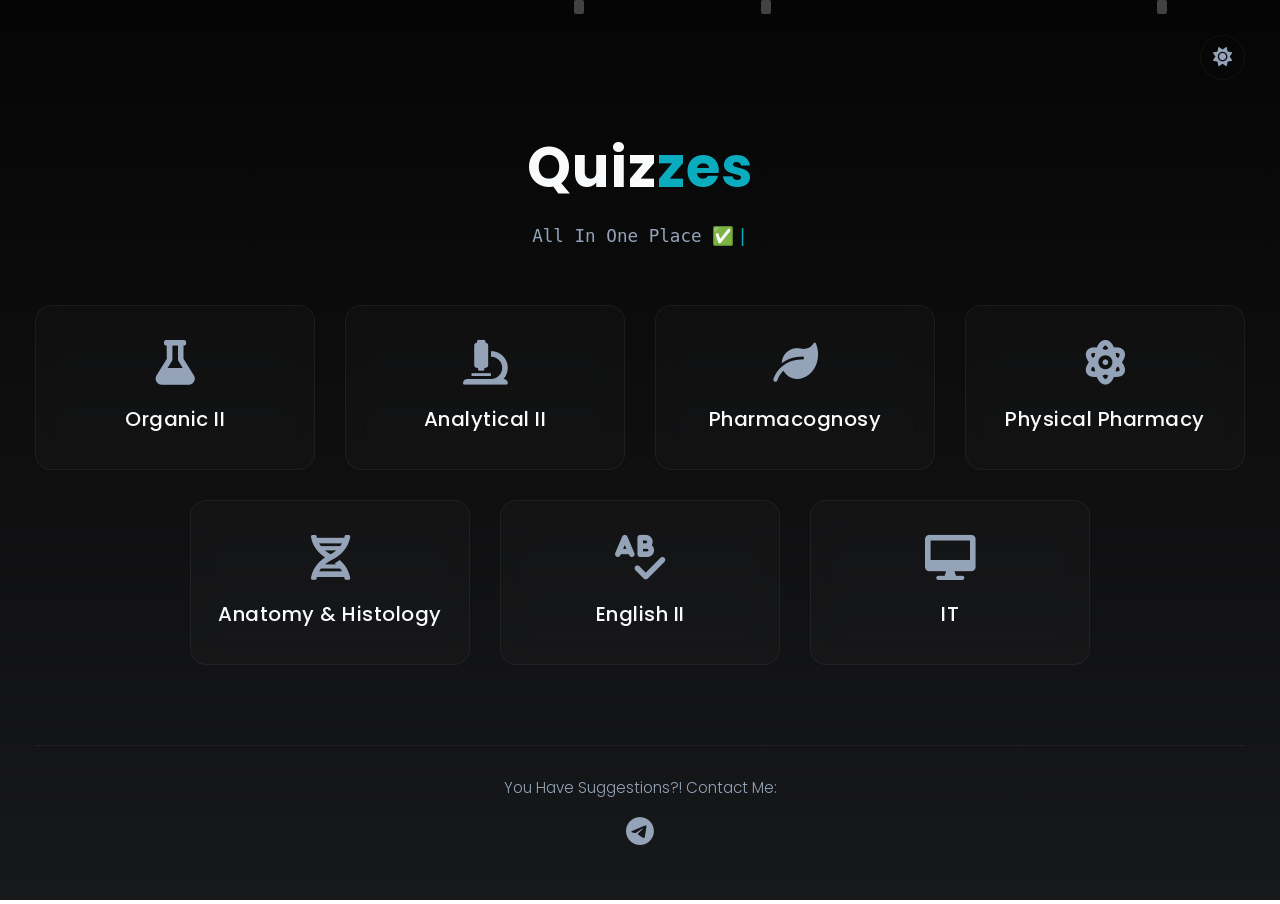
==== index.html @ e8fc815c "Update index.html" ====
<!DOCTYPE html>
<html lang="en">
<head>
    <meta charset="UTF-8">
    <meta name="viewport" content="width=device-width, initial-scale=1.0">
    <title>Quizzes</title>

     <script defer src="/_vercel/insights/script.js"></script>

    
    <link rel="stylesheet" href="https://cdnjs.cloudflare.com/ajax/libs/font-awesome/6.0.0/css/all.min.css">
    
    <link href="https://fonts.googleapis.com/css2?family=Poppins:wght@300;400;500;600;700&display=swap" rel="stylesheet">

    <style>
        /* تعريف الألوان الأساسية للوضع الداكن المريح للعين (أسود عميق مع سيان متوهج) */
        :root {
            --bg-gradient-1: #050505; /* أسود عميق جداً */
            --bg-gradient-2: #17181a; /* رمادي داكن هادي */
            --bg-gradient-3: #070818; /* أسود ليلي */
            --card-bg: rgba(255, 255, 255, 0.02);
            --card-border: rgba(255, 255, 255, 0.05);
            --text-main: #f8fafc; /* أبيض ناصع وناعم لراحة العين */
            --text-muted: #94a3b8; /* رمادي فاتح للنصوص الفرعية */
            --accent-color: #0adaf1c7; /* أزرق سيان ناعم وجذاب جداً */
            --hover-bg: rgba(255, 255, 255, 0.04); /* لون الهوفر الهادي */
            --hover-border: rgba(0, 229, 255, 0.4); /* حدود بلون الأكسنت عند الهوفر */
            --hover-shadow: rgba(0, 229, 255, 0.15); /* توهج (Glow) خفيف ومريح */
            --paper-color: #ffffff3f;
        }

        /* الوضع الفاتح (زي ما هو) */
        .light-mode {
            --bg-gradient-1: #f4f6f9;
            --bg-gradient-2: #e9ecef;
            --bg-gradient-3: #f1f3f5;
            --card-bg: rgba(255, 255, 255, 0.7);
            --card-border: rgba(0, 0, 0, 0.05);
            --text-main: #2d3748;
            --text-muted: #718096;
            --accent-color: #4299e1;
            --hover-bg: rgba(255, 255, 255, 1);
            --hover-border: rgba(66, 153, 225, 0.4);
            --hover-shadow: rgba(66, 153, 225, 0.1);
            --paper-color: rgba(54, 52, 52, 0.452);
        }

        * {
            margin: 0;
            padding: 0;
            box-sizing: border-box;
            /* تطبيق الخط الجديد هنا */
            font-family: 'Poppins', system-ui, -apple-system, sans-serif;
        }

        body {
            background: linear-gradient(180deg, var(--bg-gradient-1), var(--bg-gradient-2), var(--bg-gradient-3));
            background-size: 200% 200%;
            /* الحل هنا: تثبيت الخلفية لمنع ظهور التقطيع الأبيض أثناء السكرول */
            background-attachment: fixed;
            animation: gradientMove 20s ease infinite;
            color: var(--text-main);
            transition: background 0.5s ease, color 0.5s ease;
            min-height: 100vh;
            overflow-x: hidden;
            display: flex;
            flex-direction: column;
            align-items: center;
        }

        @keyframes gradientMove {
            0% { background-position: 0% 50%; }
            50% { background-position: 100% 50%; }
            100% { background-position: 0% 50%; }
        }

        /* أنميشن الأوراق بشكل أهدى وأخف */
        .falling-paper {
            position: fixed;
            width: 10px;
            height: 14px;
            background: var(--paper-color);
            z-index: 0;
            pointer-events: none;
            border-radius: 2px;
            animation: fall linear infinite;
        }

        @keyframes fall {
            0% { transform: translateY(-10vh) rotate(0deg) translateX(0); opacity: 0; }
            15% { opacity: 1; }
            85% { opacity: 1; }
            100% { transform: translateY(105vh) rotate(360deg) translateX(50px); opacity: 0; }
        }

        .main-container {
            width: 100%;
            max-width: 1250px;
            padding: 20px;
            z-index: 1;
            display: flex;
            flex-direction: column;
            flex: 1;
        }

        .top-nav {
            display: flex;
            justify-content: flex-end;
            padding: 15px 0;
        }

        #theme-toggle {
            background: transparent;
            color: var(--text-muted);
            border: 1px solid var(--card-border);
            width: 45px;
            height: 45px;
            border-radius: 50%;
            cursor: pointer;
            font-size: 1.2rem;
            transition: all 0.3s ease;
        }

        #theme-toggle:hover {
            color: var(--accent-color);
            border-color: var(--accent-color);
            background: var(--card-bg);
            /* تأثير إضاءة خفيف للزر */
            box-shadow: 0 0 10px var(--hover-shadow);
        }

        header {
            text-align: center;
            margin: 30px 0 50px 0;
            min-height: 130px; /* تم إضافته عشان الصفحة متهتزش وقت الكتابة */
        }

        h1 {
            font-size: 3.5rem;
            font-weight: 700;
            margin-bottom: 12px;
            color: var(--text-main);
            letter-spacing: 1px;
        }

        h1 span {
            color: var(--accent-color);
        }

        /* تنسيقات الـ Typewriter */
        .description {
            font-family:"consolas", "monospace";
            font-size: 1.1rem;
            line-height: 1.7;
            color: var(--text-muted);
            max-width: 550px;
            margin: 0 auto;
            font-weight: 400;
        }

        /* مؤشر الكتابة للآلة الكاتبة */
        .description::after {
            content: '|';
            animation: blink 0.7s infinite;
            color: var(--accent-color);
            margin-left: 3px;
        }

        @keyframes blink {
            0%, 100% { opacity: 1; }
            50% { opacity: 0; }
        }

        /* توزيع الكروت المرن والمريح */
        .card-container {
            display: flex;
            flex-wrap: wrap;
            justify-content: center;
            gap: 30px;
            width: 100%;
            margin-bottom: 80px;
        }

        .card {
            background: var(--card-bg);
            backdrop-filter: blur(12px);
            -webkit-backdrop-filter: blur(12px);
            border: 1px solid var(--card-border);
            width: 280px; /* عرض ثابت للكارت عشان التوزيع يبقى متناسق */
            padding: 35px 20px;
            border-radius: 16px;
            text-align: center;
            cursor: pointer;
            transition: all 0.4s cubic-bezier(0.175, 0.885, 0.32, 1.275); /* أنميشن أنعم للكارت */
            display: flex;
            flex-direction: column;
            align-items: center;
        }

        /* الهوفر الهادي والمريح للعين مع تأثير الـ Glow */
        .card:hover {
            transform: translateY(-1px);
            background: var(--hover-bg);
            /* border-color: var(--hover-border); */
            box-shadow: 0 12px 25px var(--hover-shadow);
        }

        .card i {
            font-size: 2.8rem;
            margin-bottom: 18px;
            color: var(--text-muted);
            transition: all 0.3s ease;
        }

        .card:hover i {
            color: var(--accent-color);
            transform: scale(1.1); /* تكبير الأيقونة سيكا مع الهوفر */
        }

        .card h3 {
            font-size: 1.25rem;
            font-weight: 500; /* وزن خط مريح */
            color: var(--text-main);
            transition: color 0.3s ease;
            letter-spacing: 0.5px;
        }

        footer {
            margin-top: auto;
            text-align: center;
            padding: 30px 20px;
            width: 100%;
            border-top: 1px solid var(--card-border);
        }

        .footer-content {
            display: flex;
            flex-direction: column;
            align-items: center;
            gap: 12px;
        }

        .footer-content p {
            color: var(--text-muted);
            font-size: 0.95rem;
            font-weight: 300;
        }

        .footer-link {
            text-decoration: none;
            color: var(--text-muted);
            font-size: 1.8rem;
            transition: all 0.3s ease;
        }

        .footer-link:hover {
            color: var(--accent-color);
            transform: scale(1.15);
            /* توهج خفيف لأيقونة التليجرام */
            text-shadow: 0 0 10px var(--hover-shadow);
        }

        @media (max-width: 650px) {
            .card-container {
                display: grid;
                grid-template-columns: repeat(2, 1fr); /* عمودين متساويين */
                gap: 15px; /* مسافة أصغر لتناسب الشاشة */
                padding: 10px;
            }
            .card {
                width: 100%; /* تأخذ عرض العمود بالكامل */
                padding: 25px 10px;
                border-radius: 15px;
            }
            .card i { font-size: 2.2rem; margin-bottom: 12px; }
            .card h3 { font-size: 0.95rem; }
            header { margin: 20px 0 30px 0; }
        }
    </style>
</head>
<body>

    <div class="main-container">
        <nav class="top-nav">
            <button id="theme-toggle" title="Switch Theme"><i class="fas fa-sun"></i></button>
        </nav>

        <header>
            <h1>Quiz<span>zes</span></h1>
            <p class="description" id="typewriter-text"></p>
        </header>

        <main class="card-container">
            <div class="card" onclick="location.href='subject.html?id=organic'">
                <i class="fas fa-flask"></i>
                <h3>Organic II</h3>
            </div>
            <div class="card" onclick="location.href='subject.html?id=analytical'">
                <i class="fas fa-microscope"></i>
                <h3>Analytical II</h3>
            </div>
            <div class="card" onclick="location.href='subject.html?id=pharmacognosy'">
                <i class="fas fa-leaf"></i>
                <h3>Pharmacognosy</h3>
            </div>
            <div class="card" onclick="location.href='subject.html?id=physical'">
                <i class="fas fa-atom"></i>
                <h3>Physical Pharmacy</h3>
            </div>
            <div class="card" onclick="location.href='subject.html?id=anatomy'">
                <i class="fas fa-dna"></i>
                <h3>Anatomy & Histology</h3>
            </div>
            <div class="card" onclick="location.href='subject.html?id=english'">
                <i class="fas fa-spell-check"></i>
                <h3>English II</h3>
            </div>
            <div class="card" onclick="location.href='subject.html?id=it'">
                <i class="fas fa-desktop"></i>
                <h3>IT</h3>
            </div>
        </main>

        <footer>
            <div class="footer-content">
                <p>You Have Suggestions?! Contact Me:</p>
                <a href="https://t.me/hazem_py" class="footer-link" target="_blank">
                    <i class="fab fa-telegram"></i> 
                </a>
            </div>
        </footer>
    </div>

    <script>
        // نظام تبديل الوضع (ليلي / فاتح)
        const themeToggle = document.getElementById('theme-toggle');
        themeToggle.addEventListener('click', () => {
            document.body.classList.toggle('light-mode');
            const icon = themeToggle.querySelector('i');
            icon.className = document.body.classList.contains('light-mode') ? 'fas fa-moon' : 'fas fa-sun';
        });

        // نظام أنميشن الأوراق المتساقطة
        function createPaper() {
            const paper = document.createElement('div');
            paper.className = 'falling-paper';
            paper.style.left = Math.random() * 100 + 'vw';
            
            // سرعات هادية جداً للورق
            const duration = (Math.random() * 8 + 8); 
            paper.style.animationDuration = duration + 's';
            
            document.body.appendChild(paper);

            setTimeout(() => {
                paper.remove();
            }, duration * 1000);
        }

        // إنشاء الاوراق
        setInterval(createPaper, 500);

        // نظام الآلة الكاتبة (Typewriter Effect) باللغة الإنجليزية
        const phrases = [
            "All In One Place ✅",
            "Interactive, Never Boring 🚀",
            "Expected For Exams 🎯",
            "From Recordings & PDFs 📖",
            "Save Time | Study Smart 💡"
        ];
        
        let currentPhraseIndex = 0;
        let currentCharIndex = 0;
        let isDeleting = false;
        const typewriterElement = document.getElementById('typewriter-text');

        function typeEffect() {
            const currentPhrase = phrases[currentPhraseIndex];
            
            if (isDeleting) {
                typewriterElement.textContent = currentPhrase.substring(0, currentCharIndex - 1);
                currentCharIndex--;
            } else {
                typewriterElement.textContent = currentPhrase.substring(0, currentCharIndex + 1);
                currentCharIndex++;
            }

            let typingSpeed = isDeleting ? 20 : 50; // سرعة الكتابة والمسح

            if (!isDeleting && currentCharIndex === currentPhrase.length) {
                typingSpeed = 1200; // الانتظار بعد كتابة الجملة
                isDeleting = true;
            } else if (isDeleting && currentCharIndex === 0) {
                isDeleting = false;
                currentPhraseIndex = (currentPhraseIndex + 1) % phrases.length;
                typingSpeed = 500; // الانتظار قبل الجملة الجديدة
            }

            setTimeout(typeEffect, typingSpeed);
        }

        // تشغيل تأثير الآلة الكاتبة بعد تحميل الصفحة
        window.onload = () => {
            setTimeout(typeEffect, 200);
        };
    </script>
</body>
</html>
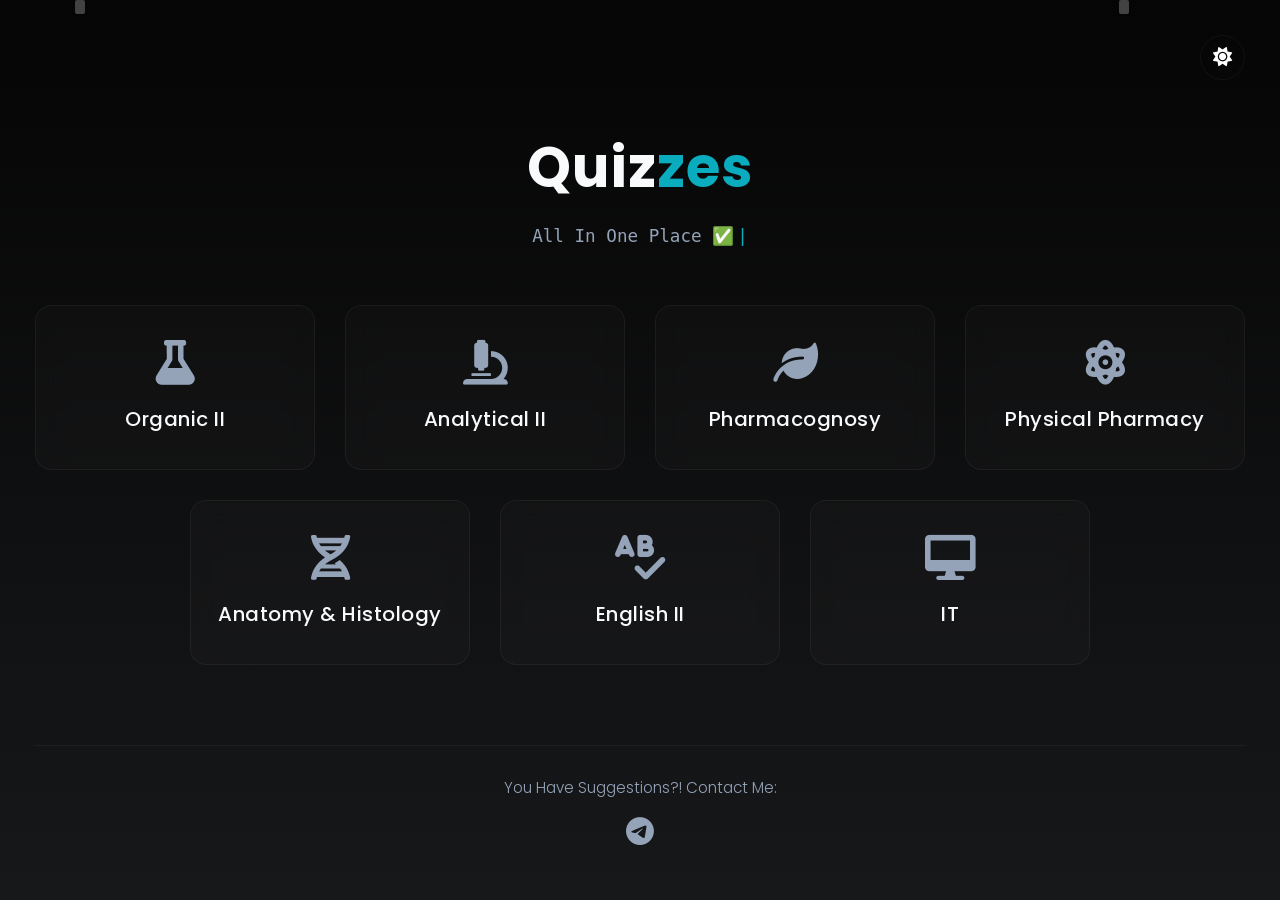
==== commit 6d66765f: "Fix HTML syntax and add color to theme toggle" ====
--- a/index.html
+++ b/index.html
@@ -119,6 +119,7 @@
             cursor: pointer;
             font-size: 1.2rem;
             transition: all 0.3s ease;
+            color: white;
         }
 
         #theme-toggle:hover {
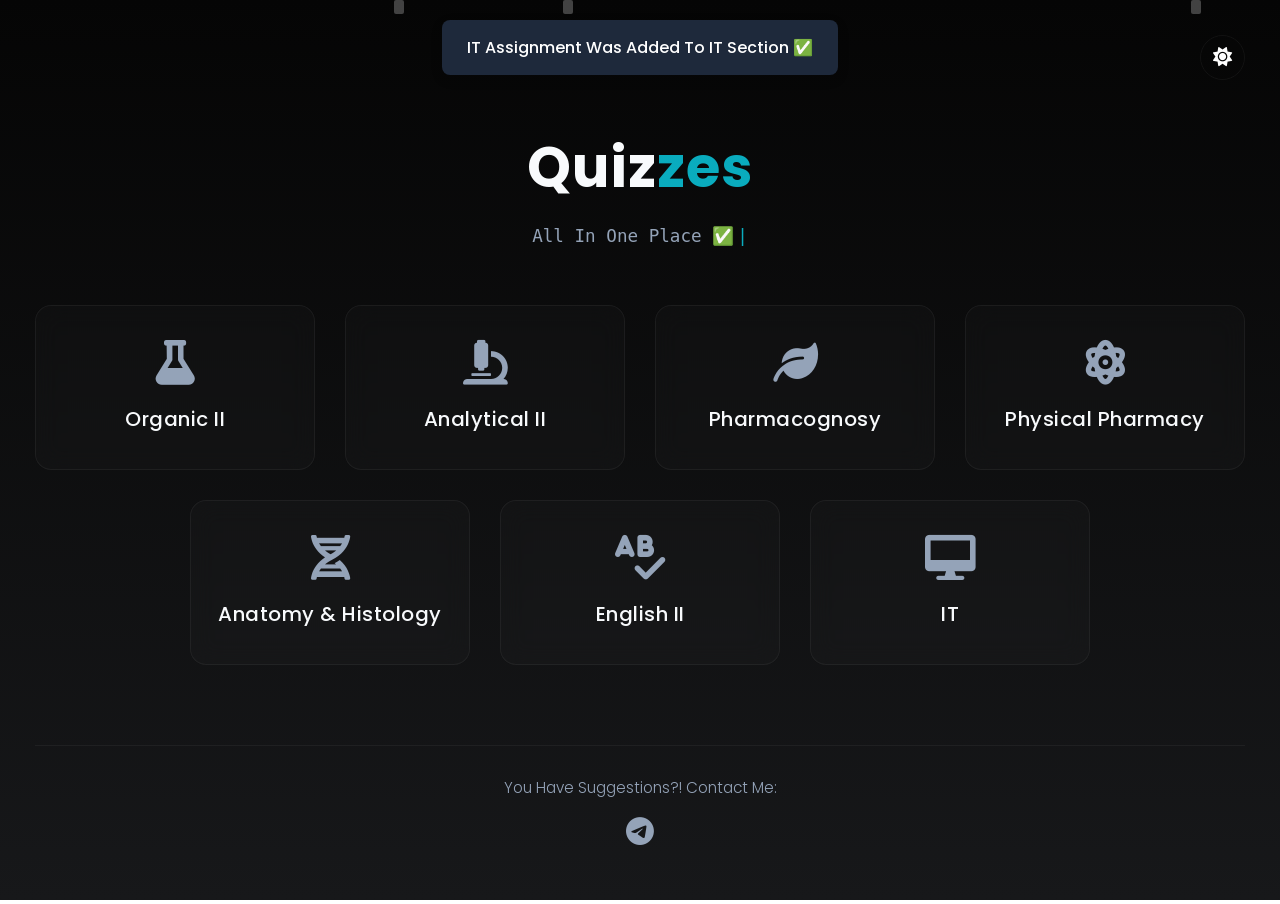
==== commit ab151406: "Implement toast notification system in index.html Add notification system with toast messages" ====
--- a/index.html
+++ b/index.html
@@ -277,6 +277,64 @@
             .card h3 { font-size: 0.95rem; }
             header { margin: 20px 0 30px 0; }
         }
+
+
+
+        /* Notification Styles */
+
+        #toast-container {
+    position: fixed;
+    top: 20px;
+    left: 50%;
+    transform: translateX(-50%);
+    z-index: 9999;
+    display: flex;
+    flex-direction: column;
+    gap: 10px;
+}
+
+.toast-message {
+    background-color: #1e293b; /* لون خلفية داكن ومريح */
+    color: #ffffff;
+    font-family: 'Cairo', 'Poppins', sans-serif;
+    padding: 15px 25px;
+    border-radius: 8px;
+    box-shadow: 0 4px 12px rgba(0, 0, 0, 0.15);
+    position: relative;
+    overflow: hidden;
+    min-width: 300px;
+    text-align: center;
+    font-weight: 500;
+    opacity: 0;
+    transform: translateY(-20px);
+    transition: opacity 0.3s ease, transform 0.3s ease;
+}
+
+.toast-message.show {
+    opacity: 1;
+    transform: translateY(0);
+}
+
+/* شريط التقدم */
+.toast-progress {
+    position: absolute;
+    bottom: 0;
+    left: 0;
+    height: 4px;
+    background: linear-gradient(45deg, #00d2ff, #3a7bd5); /* تدرج لوني عصري وجذاب */
+    width: 100%;
+}
+
+@keyframes progress-shrink {
+    from { width: 100%; }
+    to { width: 0%; }
+}
+
+
+
+
+
+
     </style>
 </head>
 <body>
@@ -331,6 +389,17 @@
             </div>
         </footer>
     </div>
+
+
+
+
+<!--  Notification  -->
+
+    <div id="toast-container"></div>
+
+
+
+
 
     <script>
         // نظام تبديل الوضع (ليلي / فاتح)
@@ -404,6 +473,64 @@
         window.onload = () => {
             setTimeout(typeEffect, 200);
         };
+
+
+
+
+
+
+//  Notification System
+
+
+    function showNotification(message, durationInSeconds = 5) {
+    const container = document.getElementById('toast-container');
+    
+    // إنشاء عنصر الإشعار
+    const toast = document.createElement('div');
+    toast.className = 'toast-message';
+    toast.innerText = message;
+
+    // إنشاء شريط التقدم
+    const progressBar = document.createElement('div');
+    progressBar.className = 'toast-progress';
+    // ربط وقت الانيميشن بالوقت المبعوث للدالة
+    progressBar.style.animation = `progress-shrink ${durationInSeconds}s linear forwards`;
+
+    // تجميع العناصر
+    toast.appendChild(progressBar);
+    container.appendChild(toast);
+
+    // إظهار الإشعار بأنيميشن
+    setTimeout(() => {
+        toast.classList.add('show');
+    }, 10); // تأخير بسيط جداً للسماح للـ CSS بتطبيق الانتقال
+
+    // إخفاء وحذف الإشعار بعد انتهاء الوقت
+    setTimeout(() => {
+        toast.classList.remove('show');
+        // الانتظار حتى ينتهي أنيميشن الاختفاء ثم حذف العنصر من الـ DOM
+        setTimeout(() => {
+            toast.remove();
+        }, 300);
+    }, durationInSeconds * 1000);
+}
+
+// مثال للتجربة: سيظهر هذا الإشعار بمجرد تحميل الكود
+
+
+showNotification("IT Assignment Was Added To IT Section ✅", 6);
+
+
+
+
+
     </script>
+
+
+
+
+
+
+
 </body>
 </html>
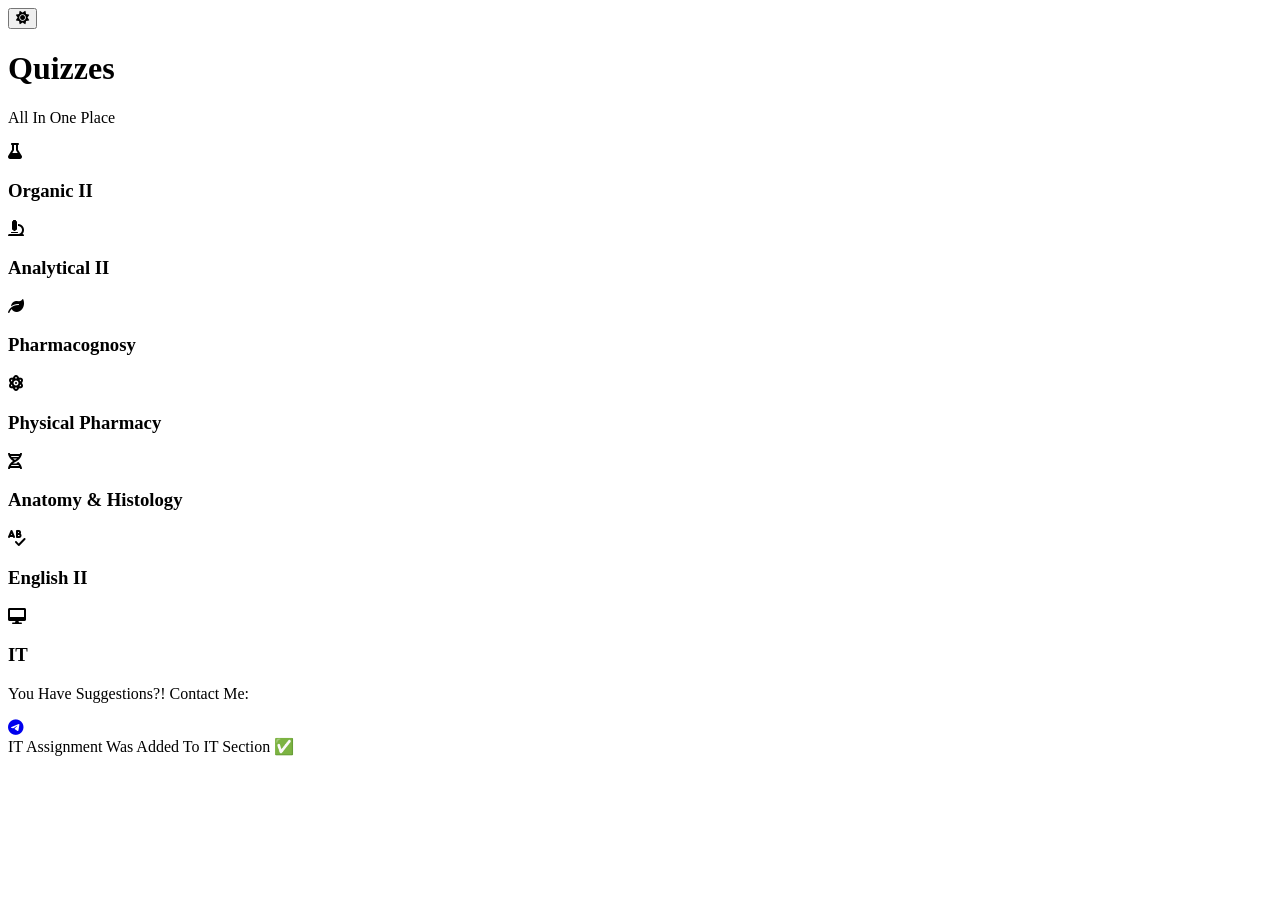
==== commit 0fce4614: "Fix HTML structure and comment out style section" ====
--- a/index.html
+++ b/index.html
@@ -7,12 +7,12 @@
 
      <script defer src="/_vercel/insights/script.js"></script>
 
-    
+    <link rel="stylesheet" href="index.css">
     <link rel="stylesheet" href="https://cdnjs.cloudflare.com/ajax/libs/font-awesome/6.0.0/css/all.min.css">
     
     <link href="https://fonts.googleapis.com/css2?family=Poppins:wght@300;400;500;600;700&display=swap" rel="stylesheet">
 
-    <style>
+    <!-- <style>
         /* تعريف الألوان الأساسية للوضع الداكن المريح للعين (أسود عميق مع سيان متوهج) */
         :root {
             --bg-gradient-1: #050505; /* أسود عميق جداً */
@@ -335,7 +335,7 @@
 
 
 
-    </style>
+    </style> -->
 </head>
 <body>
 
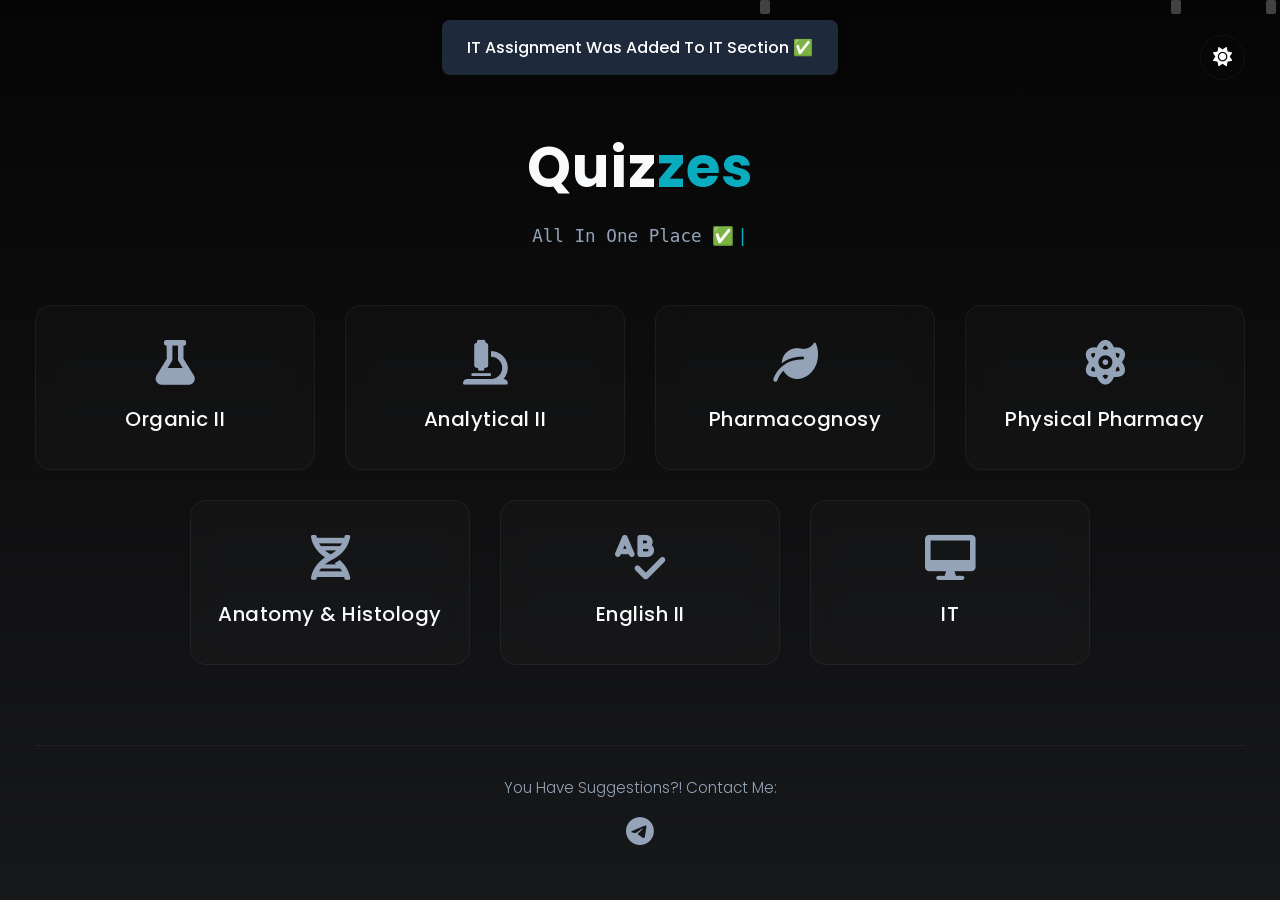
==== commit f02af3b6: "Fix HTML structure and update styles" ====
--- a/index.html
+++ b/index.html
@@ -7,12 +7,12 @@
 
      <script defer src="/_vercel/insights/script.js"></script>
 
-    <link rel="stylesheet" href="index.css">
+    
     <link rel="stylesheet" href="https://cdnjs.cloudflare.com/ajax/libs/font-awesome/6.0.0/css/all.min.css">
     
     <link href="https://fonts.googleapis.com/css2?family=Poppins:wght@300;400;500;600;700&display=swap" rel="stylesheet">
 
-    <!-- <style>
+    <style>
         /* تعريف الألوان الأساسية للوضع الداكن المريح للعين (أسود عميق مع سيان متوهج) */
         :root {
             --bg-gradient-1: #050505; /* أسود عميق جداً */
@@ -203,7 +203,7 @@
             transform: translateY(-1px);
             background: var(--hover-bg);
             /* border-color: var(--hover-border); */
-            box-shadow: 0 12px 25px var(--hover-shadow);
+            /* box-shadow: 0 12px 25px var(--hover-shadow); */
         }
 
         .card i {
@@ -335,7 +335,7 @@
 
 
 
-    </style> -->
+    </style>
 </head>
 <body>
 
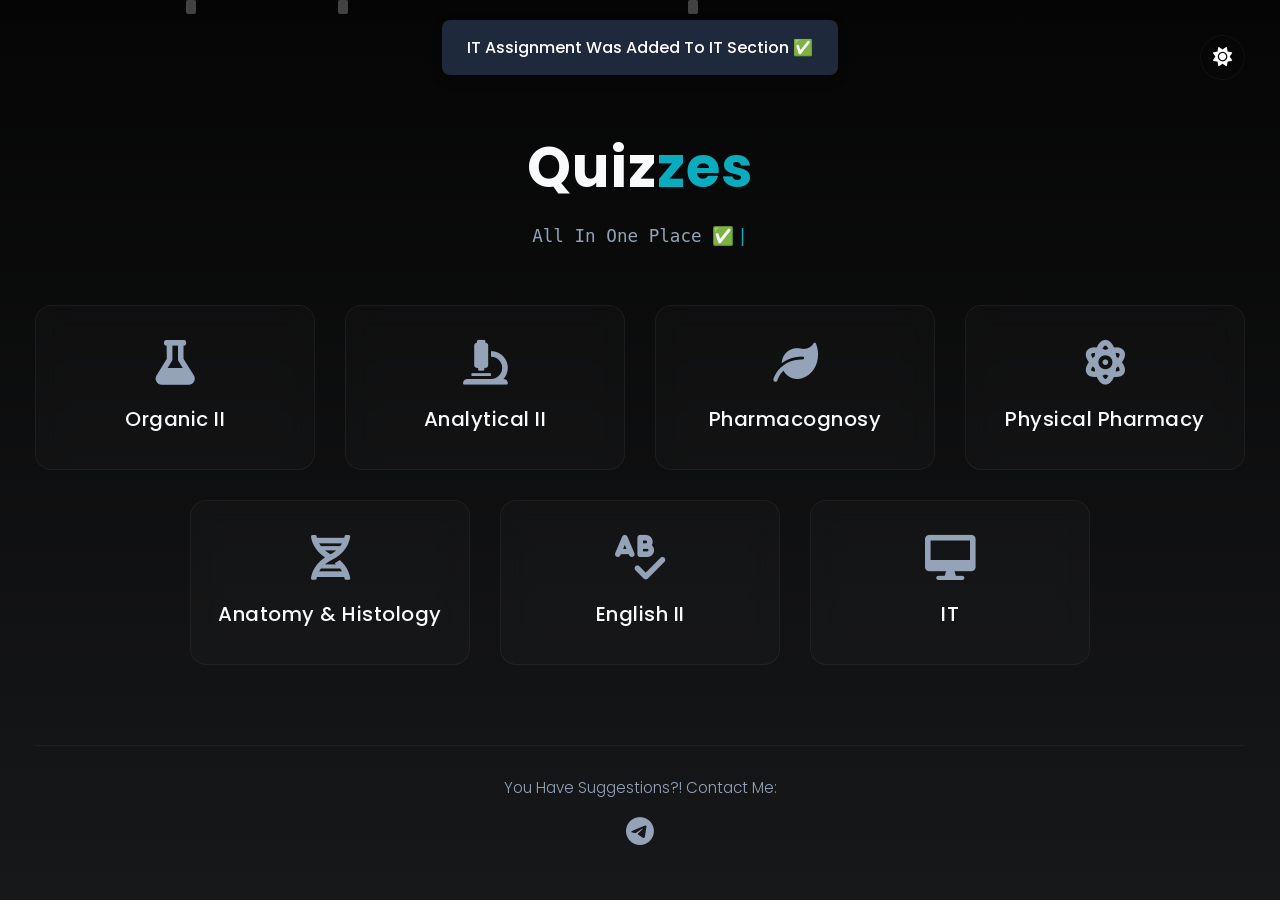
==== commit b121aa76: "Update index.html" ====
--- a/index.html
+++ b/index.html
@@ -203,7 +203,7 @@
             transform: translateY(-1px);
             background: var(--hover-bg);
             /* border-color: var(--hover-border); */
-            /* box-shadow: 0 12px 25px var(--hover-shadow); */
+            box-shadow: 0 12px 25px var(--hover-shadow);
         }
 
         .card i {
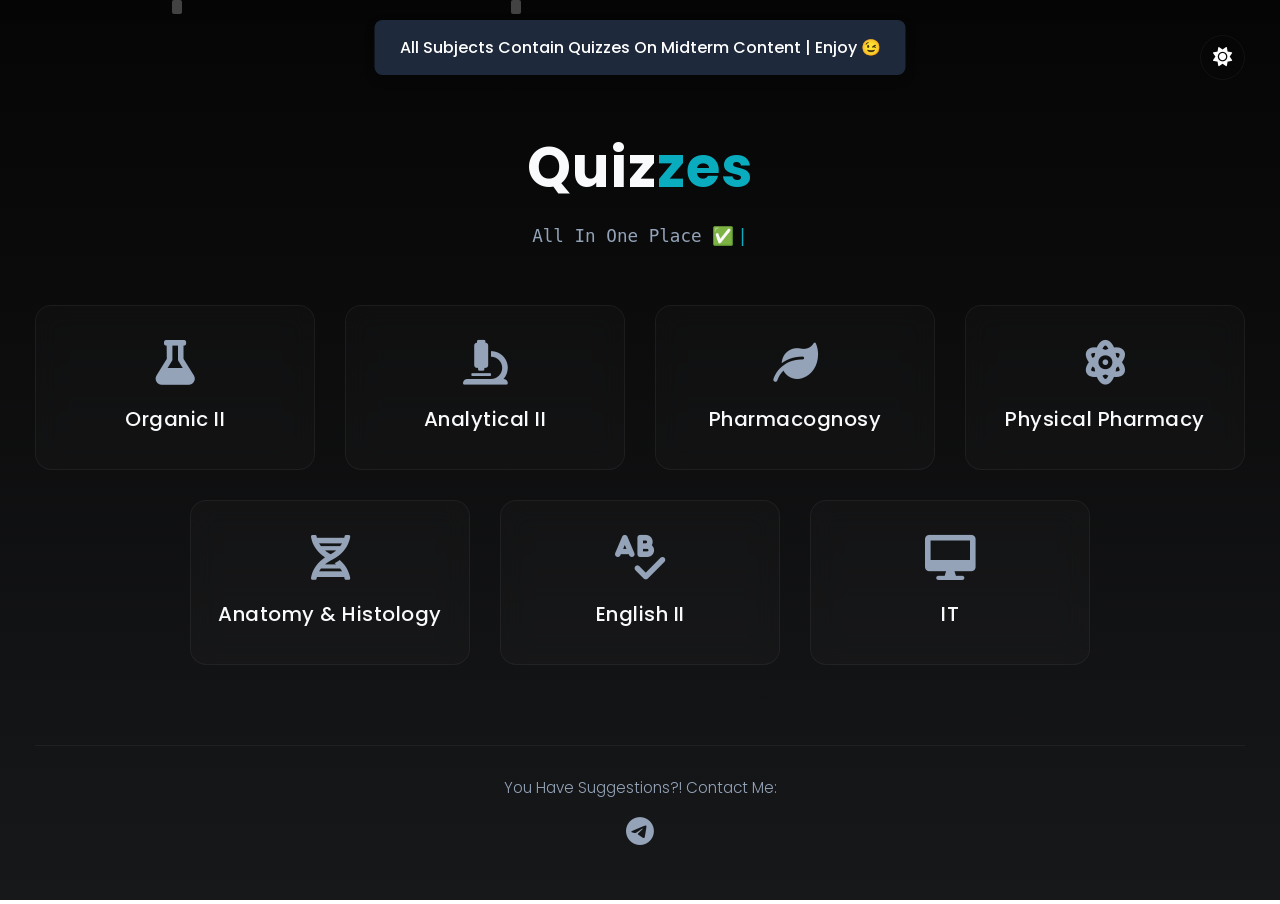
==== commit d03d8795: "Update notification message in index.html" ====
--- a/index.html
+++ b/index.html
@@ -518,7 +518,7 @@
 // مثال للتجربة: سيظهر هذا الإشعار بمجرد تحميل الكود
 
 
-showNotification("IT Assignment Was Added To IT Section ✅", 6);
+showNotification("All Subjects Contain Quizzes On Midterm Content | Enjoy 😉", 7);
 
 
 
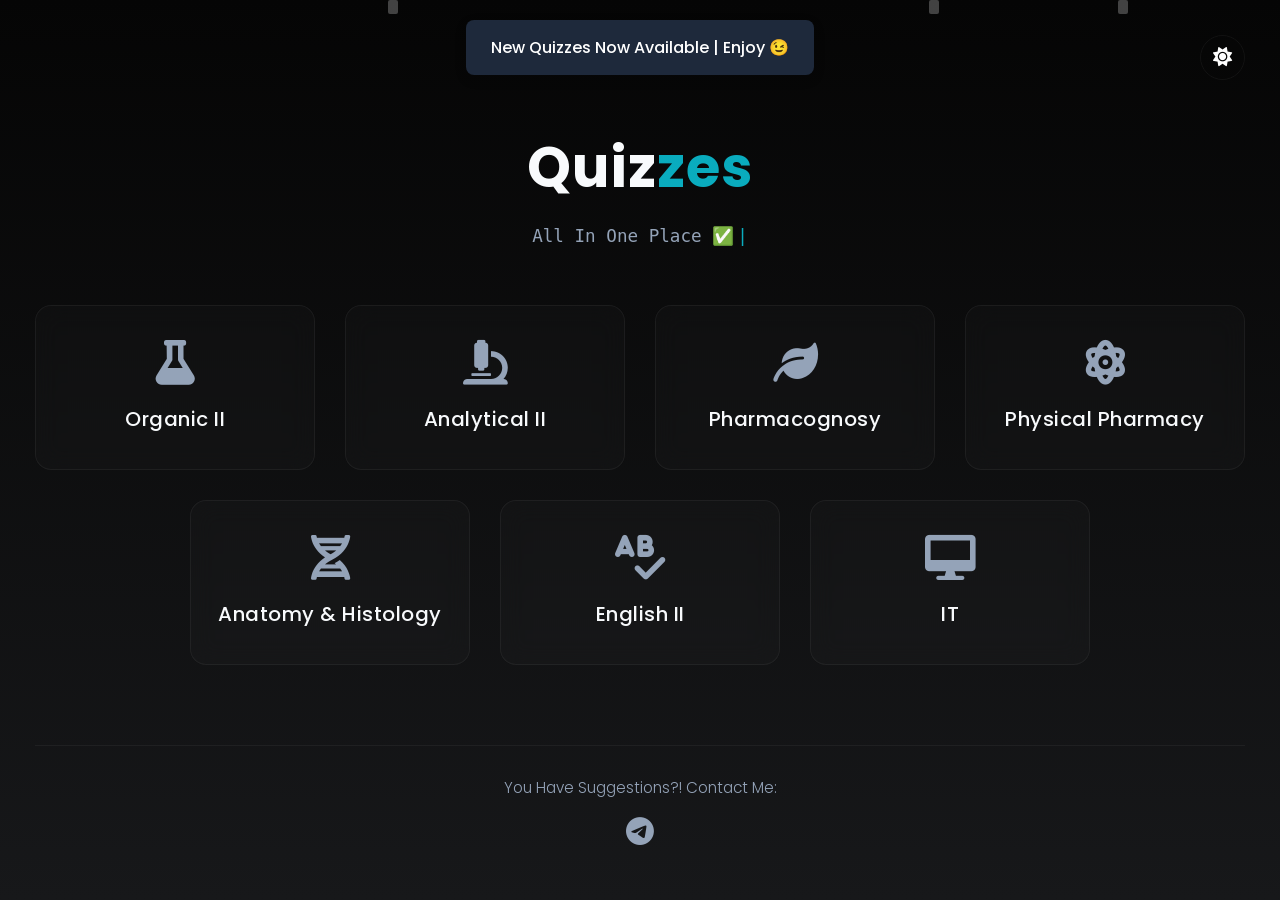
==== commit e3c671ca: "Update index.html" ====
--- a/index.html
+++ b/index.html
@@ -518,7 +518,7 @@
 // مثال للتجربة: سيظهر هذا الإشعار بمجرد تحميل الكود
 
 
-showNotification("All Subjects Contain Quizzes On Midterm Content | Enjoy 😉", 7);
+showNotification("New Quizzes Now Available | Enjoy 😉", 7);
 
 
 
